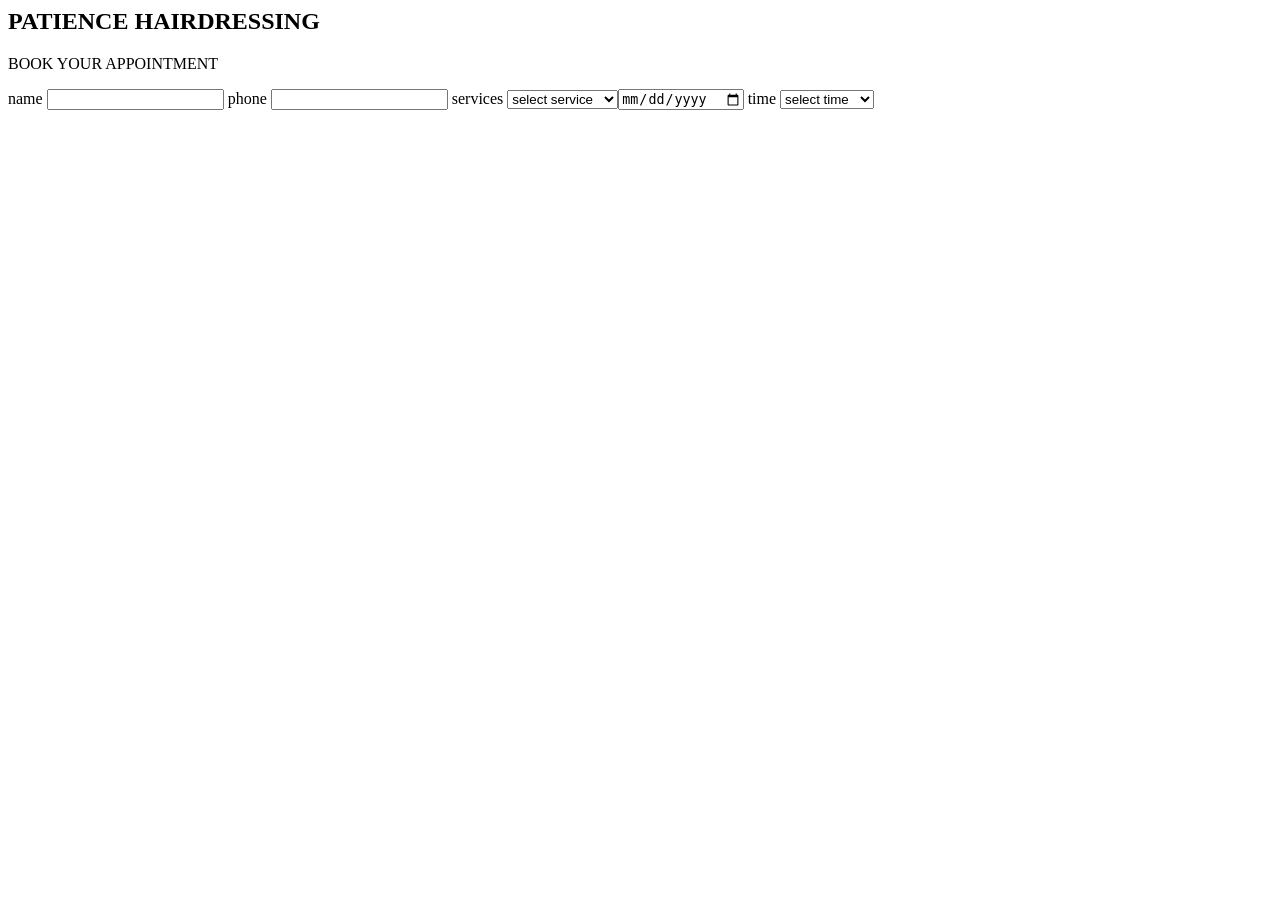
==== index.html @ 8056517e "Remove contact details from index.html Removed contact details section from the HTML." ====
<!doctype>
<html lang="en">
  <head>
    <meta charset="UTF-8">
    <title> PATIENCE HAIRDRESSING BOOKINGS</title>

      <body>
      <div class="box">
    <h2>PATIENCE HAIRDRESSING</h2>
    <P>BOOK YOUR APPOINTMENT</P>

    <form.
      <label>name</label>
      <input type="text" required>

      <label>phone</label>
      <input type="phone" required>

      <label>services</label>
      <select required>
        <option value="">select service</option>
        <option>knotless braids</option>
        <option>cornrow</option>
        <option>carrot</option>
        <option>tribal braids</option>

        <label>date</label>
        <input type="date" required>

        <label>time</label>
        <select required>
          <option value="">select time</option>
          <option>08:00-10:00</option>
          <option>10:00-12:00</option>
          <option>12:00-14:00</option>
          <option>14:00-16:00</option>
        </select>

          </body>
        </html>
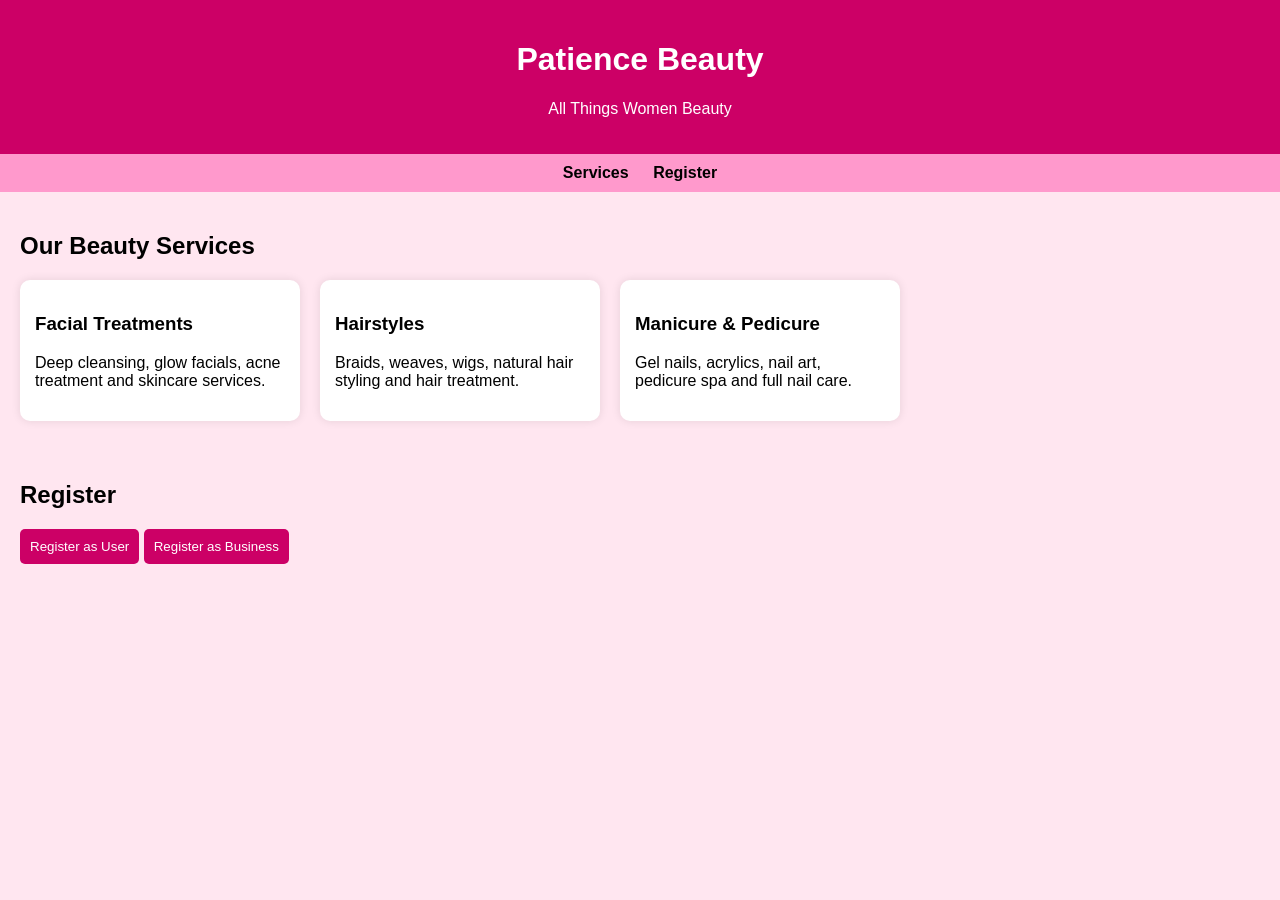
==== commit 602ca2e3: "Refactor index.html for improved structure and styling" ====
--- a/index.html
+++ b/index.html
@@ -1,42 +1,165 @@
-<!doctype>
+<!DOCTYPE html>
 <html lang="en">
-  <head>
-    <meta charset="UTF-8">
-    <title> PATIENCE HAIRDRESSING BOOKINGS</title>
+<head>
+<meta charset="UTF-8">
+<meta name="viewport" content="width=device-width, initial-scale=1.0">
+<title>Patience Beauty</title>
 
-      <body>
-      <div class="box">
-    <h2>PATIENCE HAIRDRESSING</h2>
-    <P>BOOK YOUR APPOINTMENT</P>
+<style>
+body {
+    font-family: Arial, sans-serif;
+    margin: 0;
+    padding: 0;
+    background-color: #ffe6f0;
+}
 
-    <form.
-      <label>name</label>
-      <input type="text" required>
+header {
+    background-color: #cc0066;
+    color: white;
+    text-align: center;
+    padding: 20px;
+}
 
-      <label>phone</label>
-      <input type="phone" required>
+nav {
+    background-color: #ff99cc;
+    padding: 10px;
+    text-align: center;
+}
 
-      <label>services</label>
-      <select required>
-        <option value="">select service</option>
-        <option>knotless braids</option>
-        <option>cornrow</option>
-        <option>carrot</option>
-        <option>tribal braids</option>
+nav a {
+    margin: 10px;
+    text-decoration: none;
+    color: black;
+    font-weight: bold;
+}
 
-        <label>date</label>
-        <input type="date" required>
+section {
+    padding: 20px;
+}
 
-        <label>time</label>
-        <select required>
-          <option value="">select time</option>
-          <option>08:00-10:00</option>
-          <option>10:00-12:00</option>
-          <option>12:00-14:00</option>
-          <option>14:00-16:00</option>
-        </select>
+.services {
+    display: flex;
+    gap: 20px;
+    flex-wrap: wrap;
+}
 
-          </body>
-        </html>
+.card {
+    background: white;
+    padding: 15px;
+    border-radius: 10px;
+    width: 250px;
+    box-shadow: 0 0 10px rgba(0,0,0,0.1);
+}
+
+button {
+    background-color: #cc0066;
+    color: white;
+    padding: 10px;
+    border: none;
+    border-radius: 5px;
+    cursor: pointer;
+}
+
+#userInterface, #businessInterface {
+    display: none;
+    background: white;
+    padding: 20px;
+    margin: 20px;
+    border-radius: 10px;
+}
+</style>
+</head>
+
+<body>
+
+<header>
+    <h1>Patience Beauty</h1>
+    <p>All Things Women Beauty</p>
+</header>
+
+<nav>
+    <a href="#services">Services</a>
+    <a href="#register">Register</a>
+</nav>
+
+<section id="services">
+    <h2>Our Beauty Services</h2>
+    <div class="services">
+
+        <div class="card">
+            <h3>Facial Treatments</h3>
+            <p>Deep cleansing, glow facials, acne treatment and skincare services.</p>
+        </div>
+
+        <div class="card">
+            <h3>Hairstyles</h3>
+            <p>Braids, weaves, wigs, natural hair styling and hair treatment.</p>
+        </div>
+
+        <div class="card">
+            <h3>Manicure & Pedicure</h3>
+            <p>Gel nails, acrylics, nail art, pedicure spa and full nail care.</p>
+        </div>
+
+    </div>
+</section>
+
+<section id="register">
+    <h2>Register</h2>
+
+    <button onclick="showUser()">Register as User</button>
+    <button onclick="showBusiness()">Register as Business</button>
+
+    <div id="userInterface">
+        <h3>User Registration</h3>
+        <form>
+            <label>Full Name:</label><br>
+            <input type="text" required><br><br>
+
+            <label>Email:</label><br>
+            <input type="email" required><br><br>
+
+            <label>Password:</label><br>
+            <input type="password" required><br><br>
+
+            <button type="submit">Register User</button>
+        </form>
+    </div>
+
+    <div id="businessInterface">
+        <h3>Business Registration</h3>
+        <form>
+            <label>Business Name:</label><br>
+            <input type="text" required><br><br>
+
+            <label>Owner Name:</label><br>
+            <input type="text" required><br><br>
+
+            <label>Business Email:</label><br>
+            <input type="email" required><br><br>
+
+            <label>Services Offered:</label><br>
+            <textarea rows="3"></textarea><br><br>
+
+            <button type="submit">Register Business</button>
+        </form>
+    </div>
+
+</section>
+
+<script>
+function showUser() {
+    document.getElementById("userInterface").style.display = "block";
+    document.getElementById("businessInterface").style.display = "none";
+}
+
+function showBusiness() {
+    document.getElementById("businessInterface").style.display = "block";
+    document.getElementById("userInterface").style.display = "none";
+}
+</script>
+
+</body>
+</html>
               
                  
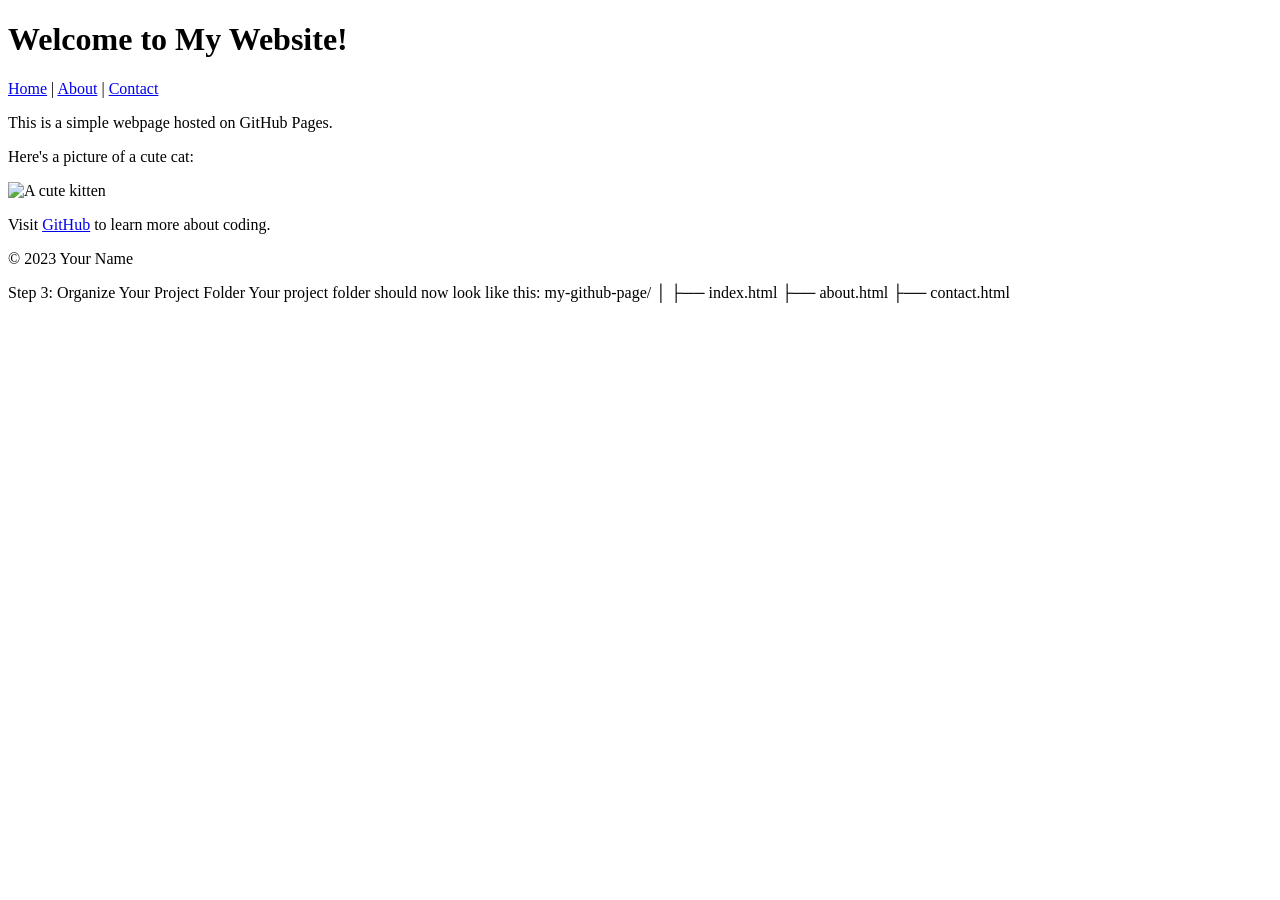
==== commit 7fd2bc2b: "Revamp index.html for personal website Removed old content and added a new header, main section, and" ====
--- a/index.html
+++ b/index.html
@@ -1,165 +1,41 @@
 <!DOCTYPE html>
 <html lang="en">
 <head>
-<meta charset="UTF-8">
-<meta name="viewport" content="width=device-width, initial-scale=1.0">
-<title>Patience Beauty</title>
+    <meta charset="UTF-8">
+    <meta name="viewport" content="width=device-width, initial-scale=1.0">
+    <title>My First GitHub Page</title>
+</head>
+<body>
+    <header>
+        <h1>Welcome to My Website!</h1>
+        <nav>
+            <a href="index.html">Home</a> |
+            <a href="about.html">About</a> |
+            <a href="contact.html">Contact</a>
+        </nav>
+    </header>
 
-<style>
-body {
-    font-family: Arial, sans-serif;
-    margin: 0;
-    padding: 0;
-    background-color: #ffe6f0;
-}
+    <main>
+        <p>This is a simple webpage hosted on GitHub Pages.</p>
+        <p>Here's a picture of a cute cat:</p>
+        <img src="https://placekitten.com/200/300" alt="A cute kitten">
+        
+        <p>Visit <a href="https://github.com">GitHub</a> to learn more about coding.</p>
+    </main>
 
-header {
-    background-color: #cc0066;
-    color: white;
-    text-align: center;
-    padding: 20px;
-}
-
-nav {
-    background-color: #ff99cc;
-    padding: 10px;
-    text-align: center;
-}
-
-nav a {
-    margin: 10px;
-    text-decoration: none;
-    color: black;
-    font-weight: bold;
-}
-
-section {
-    padding: 20px;
-}
-
-.services {
-    display: flex;
-    gap: 20px;
-    flex-wrap: wrap;
-}
-
-.card {
-    background: white;
-    padding: 15px;
-    border-radius: 10px;
-    width: 250px;
-    box-shadow: 0 0 10px rgba(0,0,0,0.1);
-}
-
-button {
-    background-color: #cc0066;
-    color: white;
-    padding: 10px;
-    border: none;
-    border-radius: 5px;
-    cursor: pointer;
-}
-
-#userInterface, #businessInterface {
-    display: none;
-    background: white;
-    padding: 20px;
-    margin: 20px;
-    border-radius: 10px;
-}
-</style>
-</head>
-
-<body>
-
-<header>
-    <h1>Patience Beauty</h1>
-    <p>All Things Women Beauty</p>
-</header>
-
-<nav>
-    <a href="#services">Services</a>
-    <a href="#register">Register</a>
-</nav>
-
-<section id="services">
-    <h2>Our Beauty Services</h2>
-    <div class="services">
-
-        <div class="card">
-            <h3>Facial Treatments</h3>
-            <p>Deep cleansing, glow facials, acne treatment and skincare services.</p>
-        </div>
-
-        <div class="card">
-            <h3>Hairstyles</h3>
-            <p>Braids, weaves, wigs, natural hair styling and hair treatment.</p>
-        </div>
-
-        <div class="card">
-            <h3>Manicure & Pedicure</h3>
-            <p>Gel nails, acrylics, nail art, pedicure spa and full nail care.</p>
-        </div>
-
-    </div>
-</section>
-
-<section id="register">
-    <h2>Register</h2>
-
-    <button onclick="showUser()">Register as User</button>
-    <button onclick="showBusiness()">Register as Business</button>
-
-    <div id="userInterface">
-        <h3>User Registration</h3>
-        <form>
-            <label>Full Name:</label><br>
-            <input type="text" required><br><br>
-
-            <label>Email:</label><br>
-            <input type="email" required><br><br>
-
-            <label>Password:</label><br>
-            <input type="password" required><br><br>
-
-            <button type="submit">Register User</button>
-        </form>
-    </div>
-
-    <div id="businessInterface">
-        <h3>Business Registration</h3>
-        <form>
-            <label>Business Name:</label><br>
-            <input type="text" required><br><br>
-
-            <label>Owner Name:</label><br>
-            <input type="text" required><br><br>
-
-            <label>Business Email:</label><br>
-            <input type="email" required><br><br>
-
-            <label>Services Offered:</label><br>
-            <textarea rows="3"></textarea><br><br>
-
-            <button type="submit">Register Business</button>
-        </form>
-    </div>
-
-</section>
-
-<script>
-function showUser() {
-    document.getElementById("userInterface").style.display = "block";
-    document.getElementById("businessInterface").style.display = "none";
-}
-
-function showBusiness() {
-    document.getElementById("businessInterface").style.display = "block";
-    document.getElementById("userInterface").style.display = "none";
-}
-</script>
-
+    <footer>
+        <p>&copy; 2023 Your Name</p>
+    </footer>
 </body>
 </html>
+ 
+Step 3: Organize Your Project Folder
+Your project folder should now look like this:
+my-github-page/
+│
+├── index.html
+├── about.html
+├── contact.html
+
               
                  
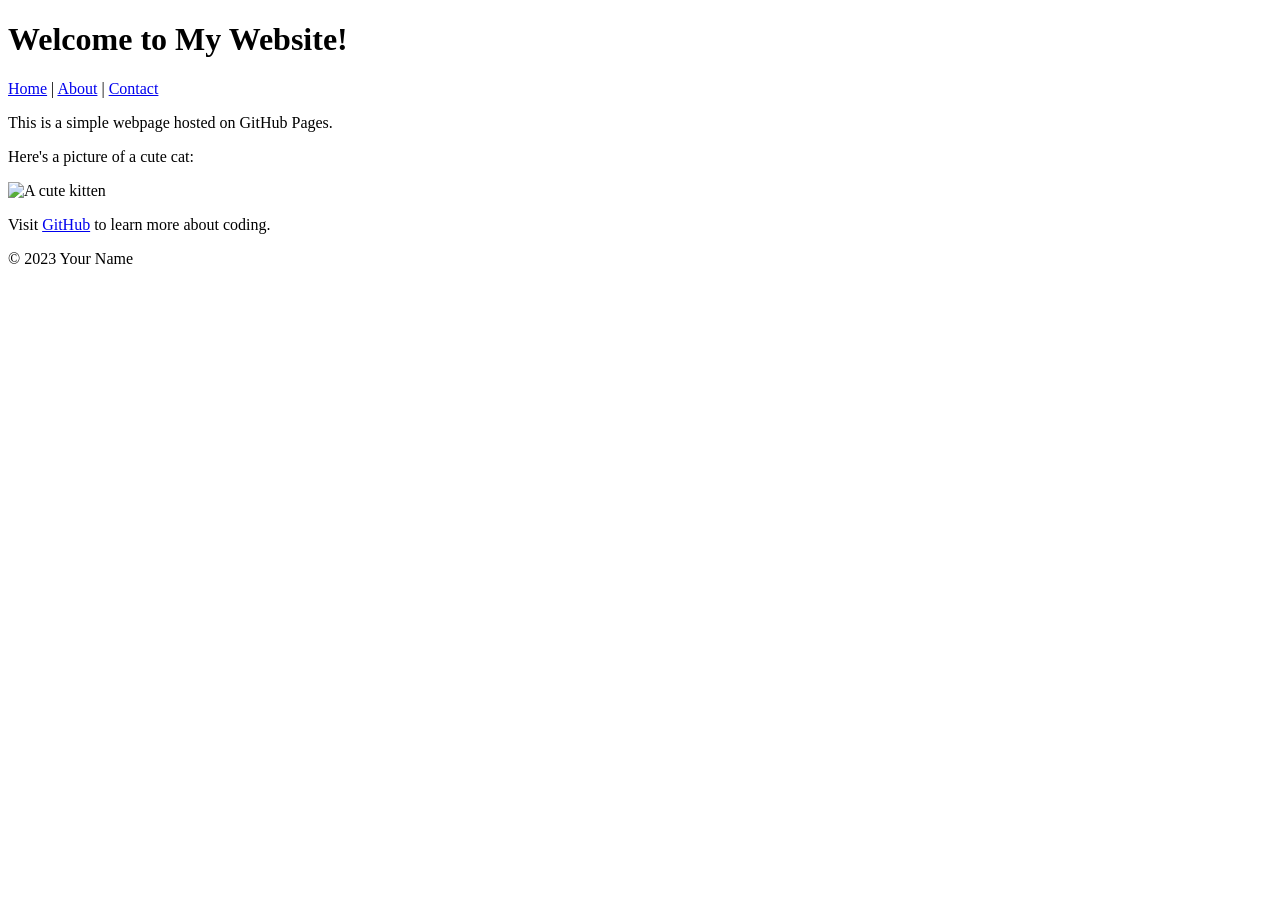
==== commit 57a0225a: "Remove project folder organization instructions Removed instructions for organizing the project fold" ====
--- a/index.html
+++ b/index.html
@@ -28,14 +28,5 @@
     </footer>
 </body>
 </html>
- 
-Step 3: Organize Your Project Folder
-Your project folder should now look like this:
-my-github-page/
-│
-├── index.html
-├── about.html
-├── contact.html
-
               
                  
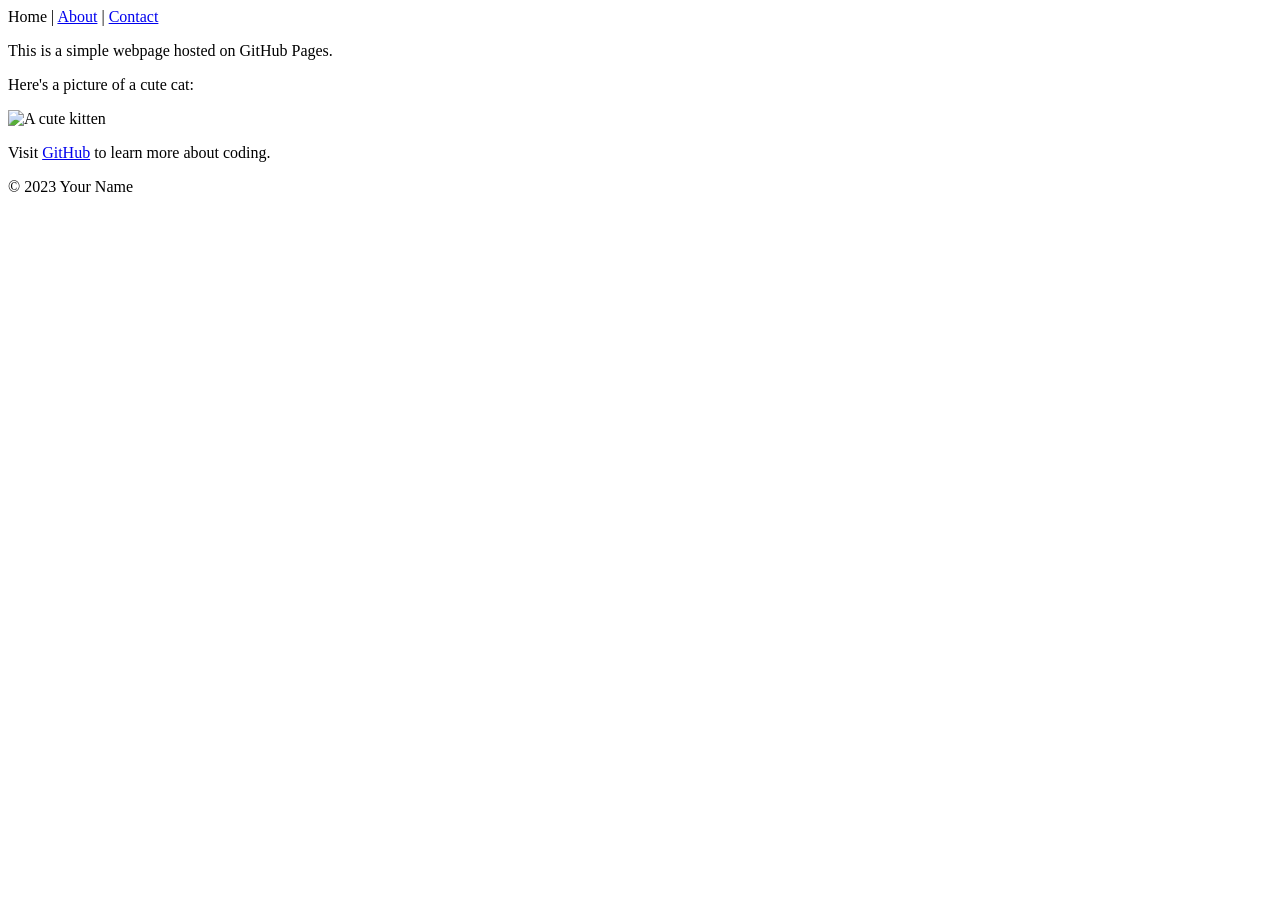
==== commit bf1ae287: "Add stylesheet link to index.html" ====
--- a/index.html
+++ b/index.html
@@ -4,6 +4,7 @@
     <meta charset="UTF-8">
     <meta name="viewport" content="width=device-width, initial-scale=1.0">
     <title>My First GitHub Page</title>
+    <link ref="stylesheet" href="sty
 </head>
 <body>
     <header>
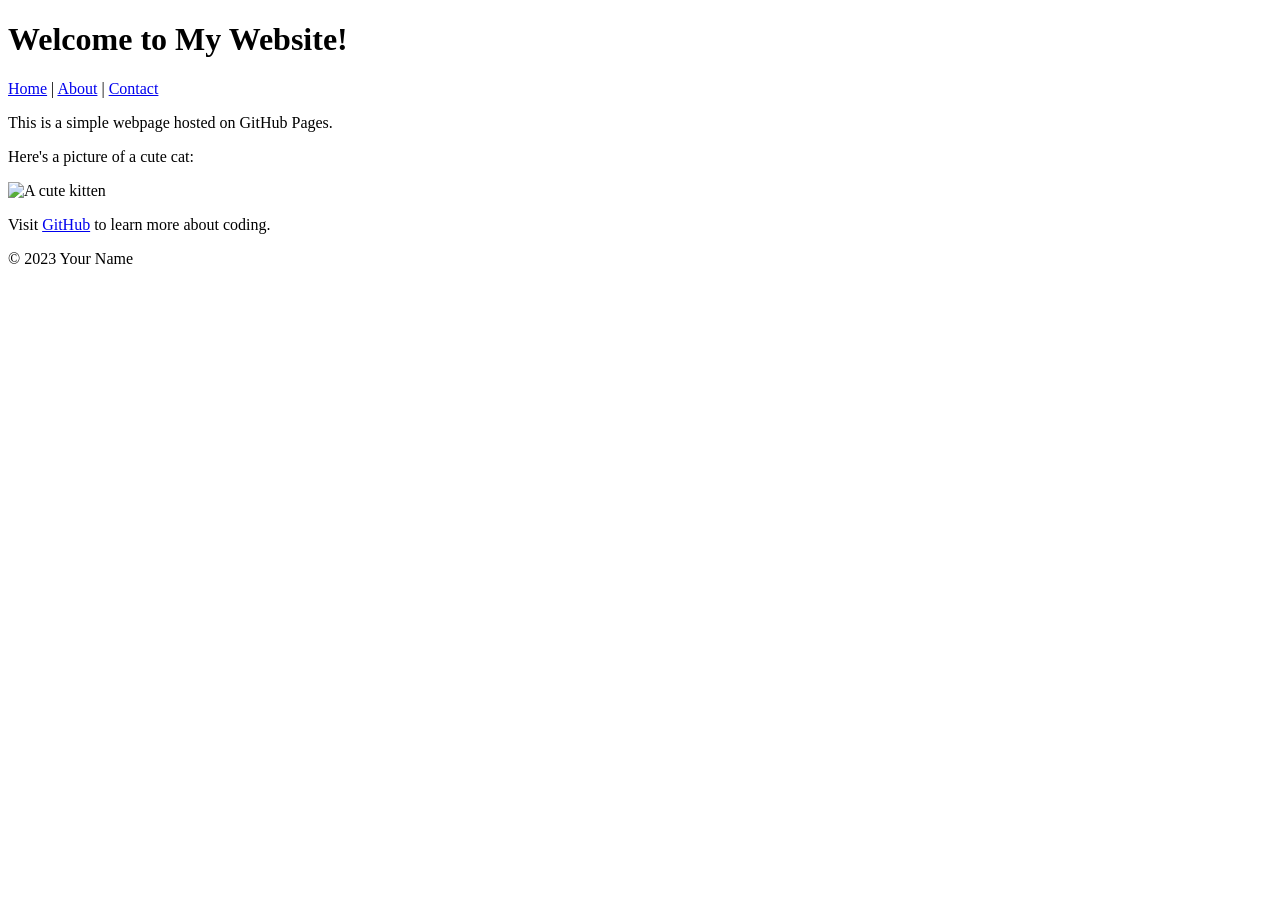
==== commit f946d17e: "Fix stylesheet link reference in index.html" ====
--- a/index.html
+++ b/index.html
@@ -4,7 +4,7 @@
     <meta charset="UTF-8">
     <meta name="viewport" content="width=device-width, initial-scale=1.0">
     <title>My First GitHub Page</title>
-    <link ref="stylesheet" href="sty
+    <link ref="stylesheet" href="style.css"
 </head>
 <body>
     <header>
--- a/style.css
+++ b/style.css
@@ -0,0 +1,74 @@
+   body {
+    font-family: Arial, sans-serif;
+    color: #333;
+    background-color: #f9f9f9;
+    margin: 0;
+    padding: 0;
+    line-height: 1.6;
+}
+header {
+    background-color: #4CAF50;
+    color: white;
+    padding: 20px;
+    text-align: center;
+}
+
+header h1 {
+    margin: 0;
+}
+
+nav a {
+    color: white;
+    text-decoration: none;
+    margin: 0 10px;
+}
+
+nav a:hover {
+    text-decoration: underline;
+}
+        </nav>
+    </header>
+
+	main {
+    padding: 20px;
+    max-width: 800px;
+    margin: 0 auto;
+}
+
+main img {
+    max-width: 100%;
+    height: auto;
+    display: block;
+    margin: 20px 0;
+}p {
+    font-size: 1.1em;
+}
+
+a {
+    color: #4CAF50;
+    text-decoration: none;
+}
+
+a:hover {
+    text-decoration: underline;
+}
+img {
+    border: 5px solid #4CAF50;
+    border-radius: 10px;
+}
+
+main a[href^="mailto:"] {
+    color: #ff5722;
+    font-weight: bold;
+}
+       footer {
+    background-color: #333;
+    color: white;
+    text-align: center;
+    padding: 10px;
+    position: fixed;
+    bottom: 0;
+    width: 100%;
+}
+
+ 
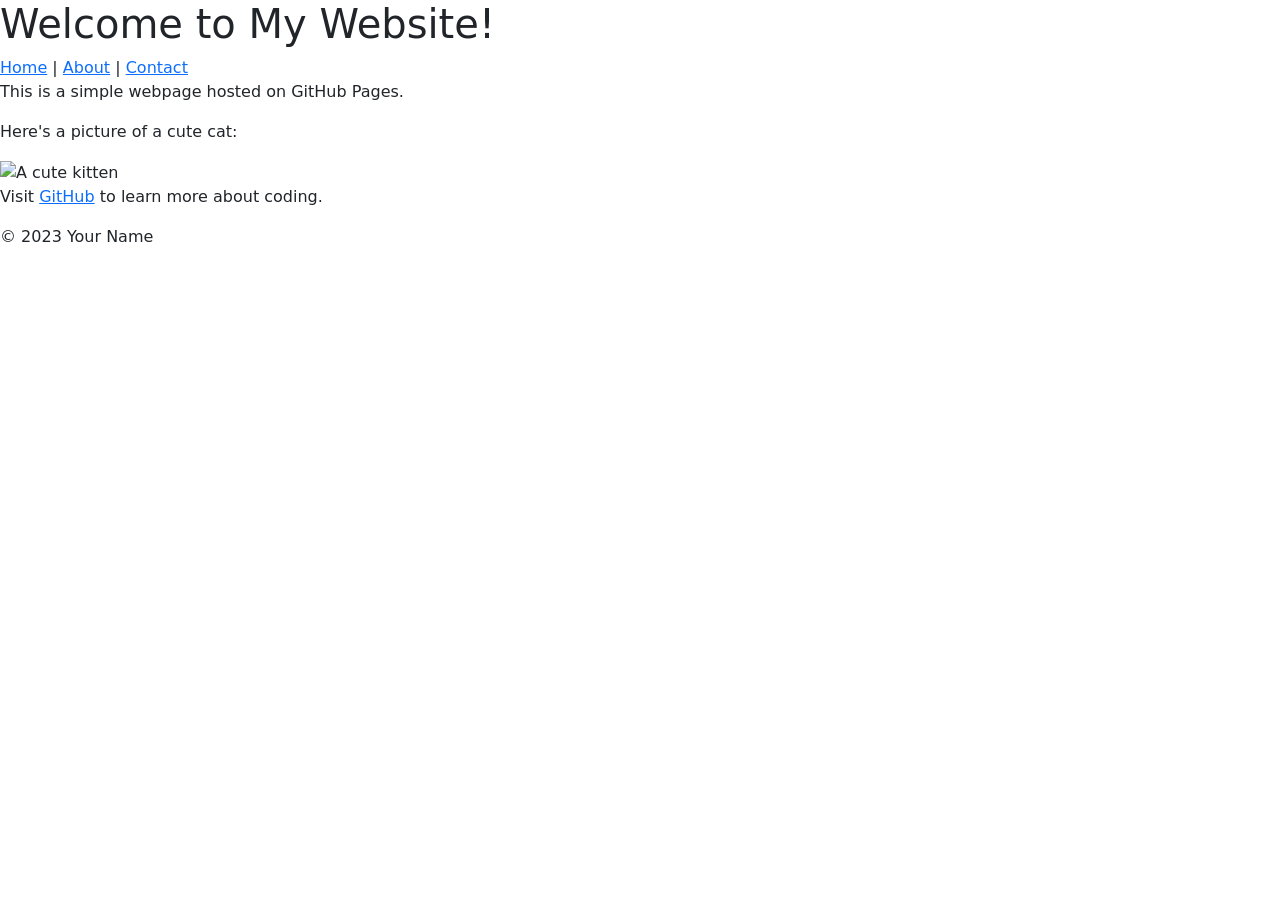
==== commit b7308472: "Integrate Bootstrap CSS and JS into index.html Added Bootstrap CSS and JS links to enhance styling a" ====
--- a/index.html
+++ b/index.html
@@ -4,7 +4,11 @@
     <meta charset="UTF-8">
     <meta name="viewport" content="width=device-width, initial-scale=1.0">
     <title>My First GitHub Page</title>
-    <link ref="stylesheet" href="style.css"
+    <link ref="stylesheet" href="style.css">
+    <!-- Bootstrap CSS --> 
+
+<link href="https://cdn.jsdelivr.net/npm/bootstrap@5.3.0/dist/css/bootstrap.min.css"
+rel="stylesheet">
 </head>
 <body>
     <header>
@@ -27,6 +31,11 @@
     <footer>
         <p>&copy; 2023 Your Name</p>
     </footer>
+    <!-- Bootstrap JS and dependencies --> 
+
+<script src="https://cdn.jsdelivr.net/npm/@popperjs/core@2.11.6/dist/umd/popper.min.js"></script> 
+
+<script src="https://cdn.jsdelivr.net/npm/bootstrap@5.3.0/dist/js/bootstrap.min.js"></script> 
 </body>
 </html>
               
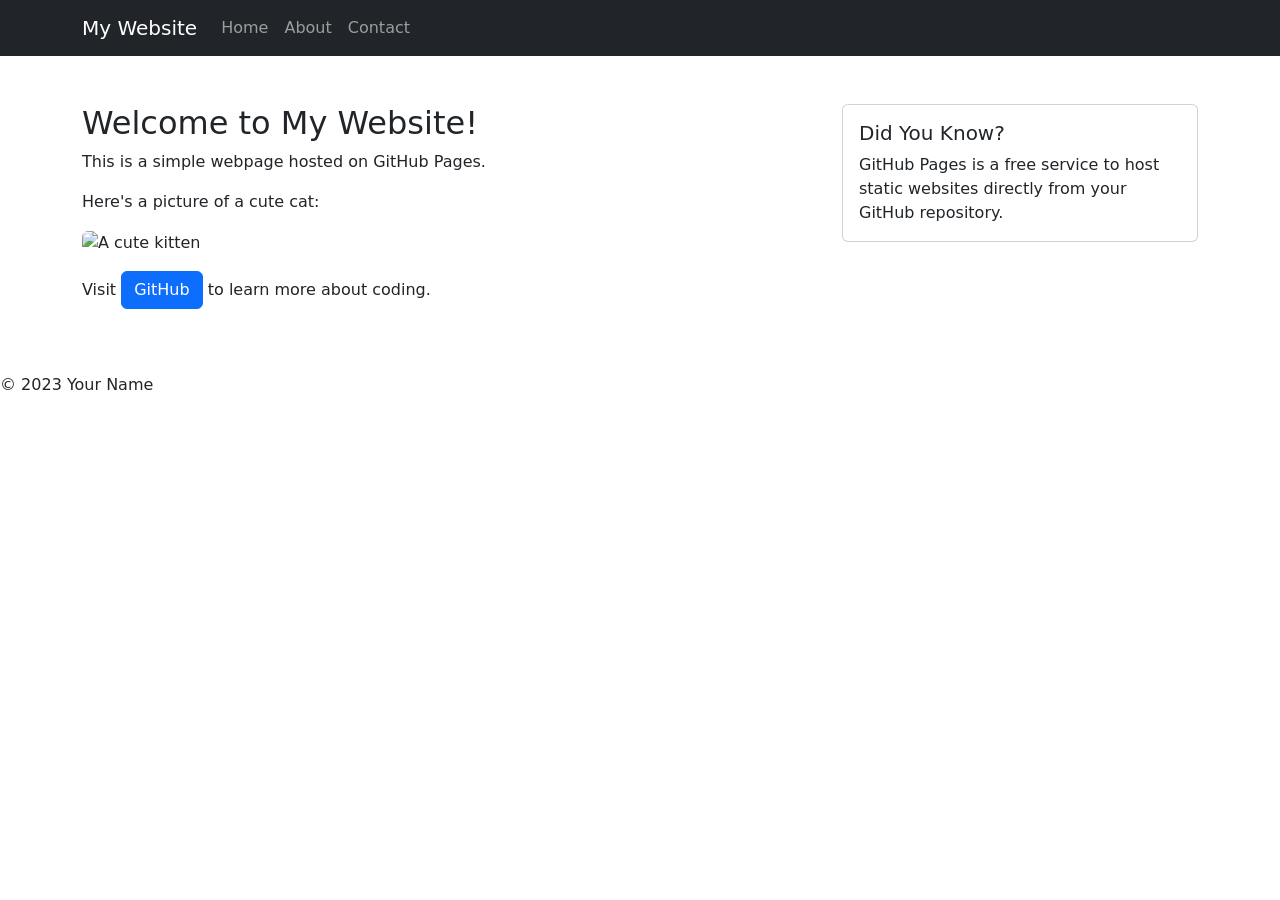
==== commit 77856782: "Refactor index.html to use Bootstrap for layout Updated the layout and structure of the webpage with" ====
--- a/index.html
+++ b/index.html
@@ -12,21 +12,88 @@
 </head>
 <body>
     <header>
-        <h1>Welcome to My Website!</h1>
-        <nav>
-            <a href="index.html">Home</a> |
-            <a href="about.html">About</a> |
-            <a href="contact.html">Contact</a>
-        </nav>
+        
+       <nav class="navbar navbar-expand-lg navbar-dark bg-dark"> 
+
+        <div class="container"> 
+
+            <a class="navbar-brand" href="index.html">My Website</a> 
+
+            <button class="navbar-toggler" type="button" data-bs-toggle="collapse" data-bs-target="#navbarNav"> 
+
+                <span class="navbar-toggler-icon"></span> 
+
+            </button> 
+
+            <div class="collapse navbar-collapse" id="navbarNav"> 
+
+                <ul class="navbar-nav"> 
+
+                    <li class="nav-item"> 
+
+                        <a class="nav-link" href="index.html">Home</a> 
+
+                    </li> 
+
+                    <li class="nav-item"> 
+
+                        <a class="nav-link" href="about.html">About</a> 
+
+                    </li> 
+
+                    <li class="nav-item"> 
+
+                        <a class="nav-link" href="contact.html">Contact</a> 
+
+                    </li> 
+
+                </ul> 
+
+            </div> 
+
+        </div> 
+
+    </nav> 
     </header>
 
     <main>
-        <p>This is a simple webpage hosted on GitHub Pages.</p>
-        <p>Here's a picture of a cute cat:</p>
-        <img src="https://placekitten.com/200/300" alt="A cute kitten">
-        
-        <p>Visit <a href="https://github.com">GitHub</a> to learn more about coding.</p>
-    </main>
+      <main class="container my-5"> 
+
+    <div class="row"> 
+
+        <div class="col-md-8"> 
+
+            <h2>Welcome to My Website!</h2> 
+
+            <p>This is a simple webpage hosted on GitHub Pages.</p> 
+
+            <p>Here's a picture of a cute cat:</p> 
+
+            <img src="https://placekitten.com/200/300" alt="A cute kitten" class="img-fluid rounded"> 
+
+            <p class="mt-3">Visit <a href="https://github.com" class="btn btn-primary">GitHub</a> to learn more about coding.</p> 
+
+        </div> 
+
+        <div class="col-md-4"> 
+
+            <div class="card"> 
+
+                <div class="card-body"> 
+
+                    <h5 class="card-title">Did You Know?</h5> 
+
+                    <p class="card-text">GitHub Pages is a free service to host static websites directly from your GitHub repository.</p> 
+
+                </div> 
+
+            </div> 
+
+        </div> 
+
+    </div> 
+
+</main>
 
     <footer>
         <p>&copy; 2023 Your Name</p>
